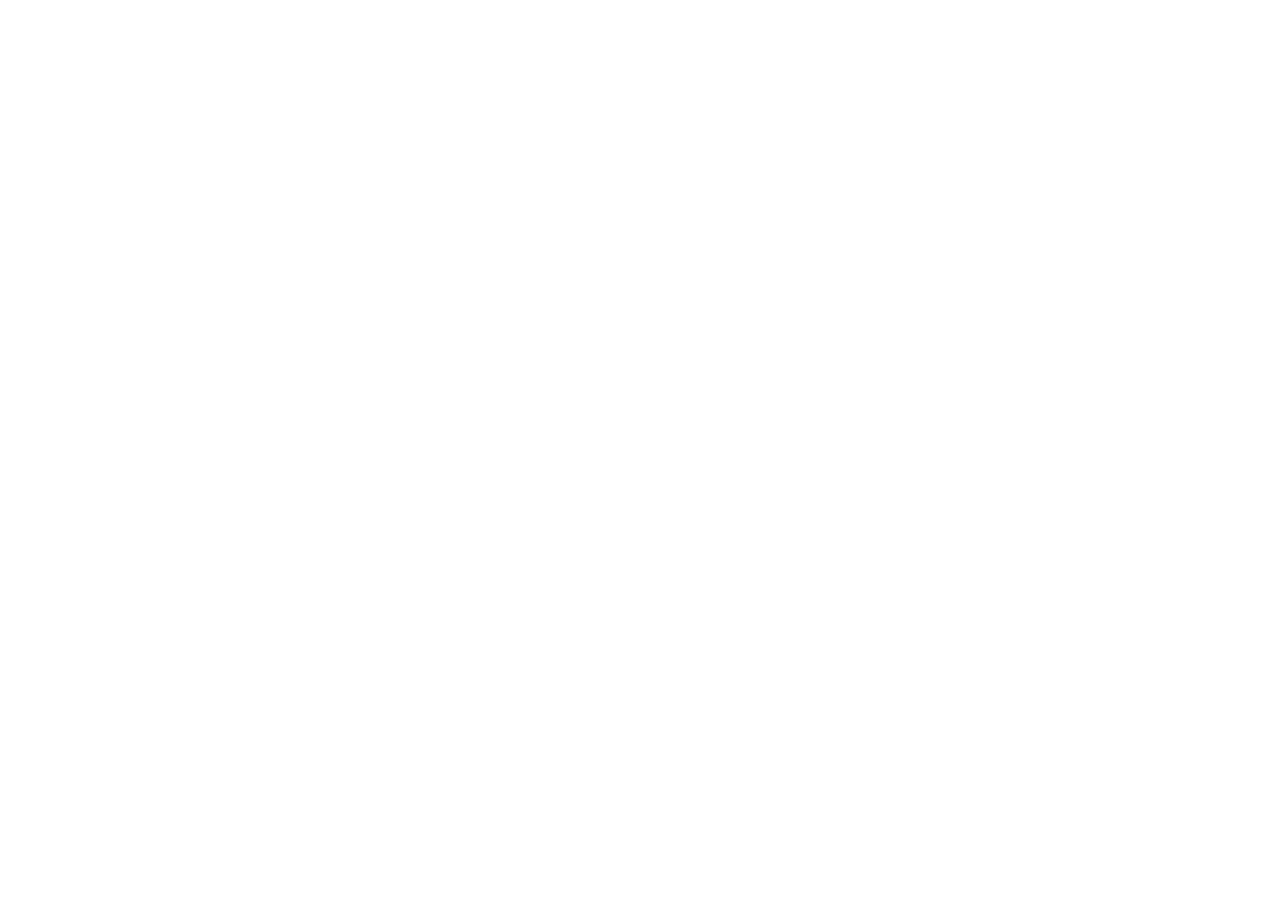
==== index.html @ 63b5eb9b "content" ====
<!DOCTYPE html>
<html lang="en">
<head>
    <meta charset="UTF-8">
    <meta name="viewport" content="width=device-width, initial-scale=1.0">
    <meta http-equiv="X-UA-Compatible" content="ie=edge">
    <title>Document</title>
</head>
<body>
        
</body>
</html>
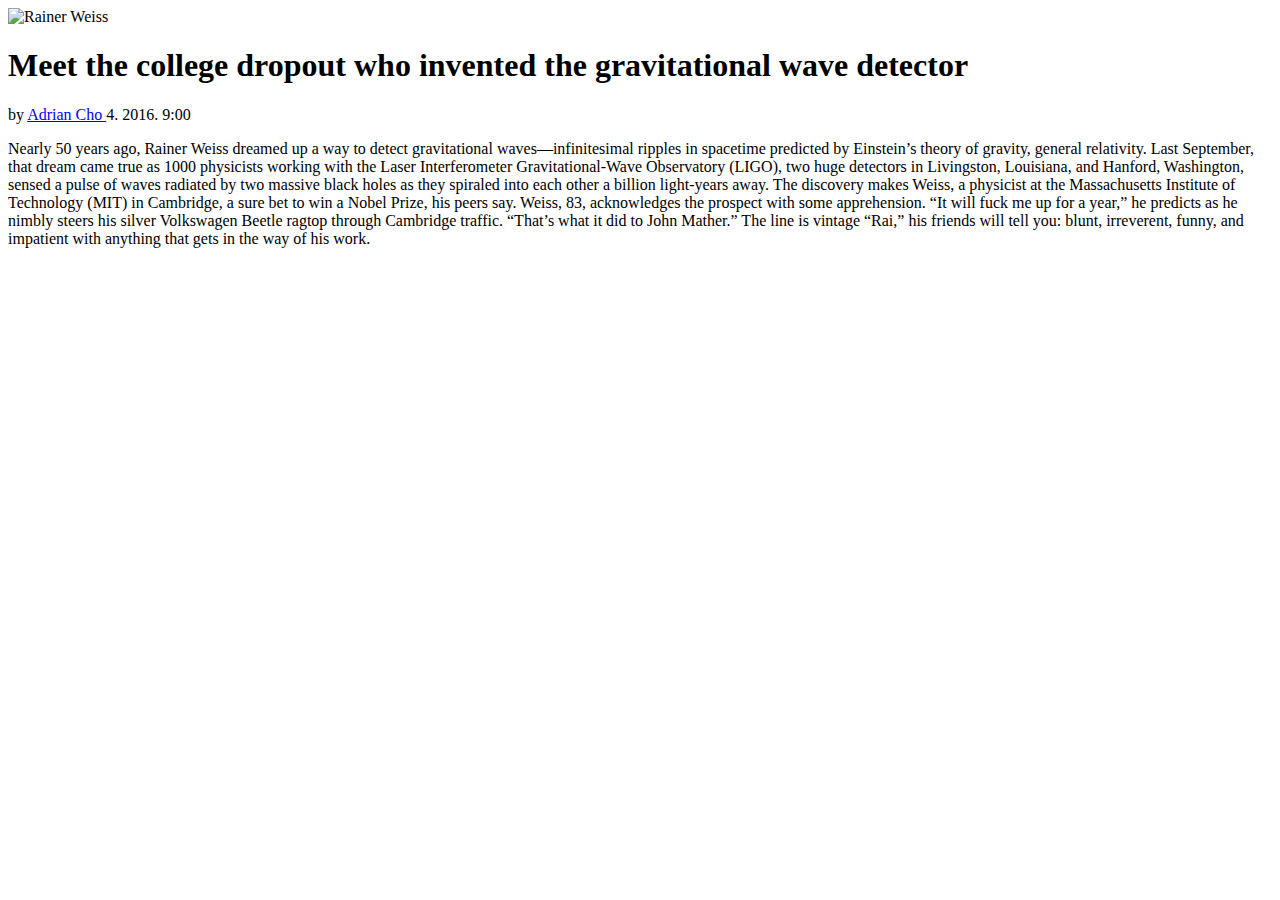
==== commit abfee713: "content" ====
--- a/index.html
+++ b/index.html
@@ -7,6 +7,30 @@
     <title>Document</title>
 </head>
 <body>
-        
+    <img src="Rainer-Weiss-1280x720.jpg" alt="Rainer Weiss">
+    <h1>Meet the college dropout who invented the gravitational wave detector </h1> 
+    <p>by 
+        <a href="http://www.sciencemag.org/author/adrian-cho">
+        Adrian Cho
+        </a> 4. 2016. 9:00
+    </p>  
+    <p>Nearly 50 years ago, Rainer Weiss dreamed up a way to
+        detect gravitational waves—infinitesimal ripples in spacetime
+        predicted by Einstein’s theory of gravity, general relativity. Last
+        September, that dream came true as 1000 physicists working with
+        the Laser Interferometer Gravitational-Wave Observatory (LIGO),
+        two huge detectors in Livingston, Louisiana, and Hanford,
+        Washington, sensed a pulse of waves radiated by two massive
+        black holes as they spiraled into each other a billion light-years
+        away. The discovery makes Weiss, a physicist at the
+        Massachusetts Institute of Technology (MIT) in Cambridge, a sure
+        bet to win a Nobel Prize, his peers say. Weiss, 83, acknowledges
+        the prospect with some apprehension. “It will fuck me up for a
+        year,” he predicts as he nimbly steers his silver Volkswagen Beetle
+        ragtop through Cambridge traffic. “That’s what it did to John
+        Mather.” The line is vintage “Rai,” his friends will tell you: blunt,
+        irreverent, funny, and impatient with anything that gets in the way
+        of his work.
+    </p>
 </body>
 </html>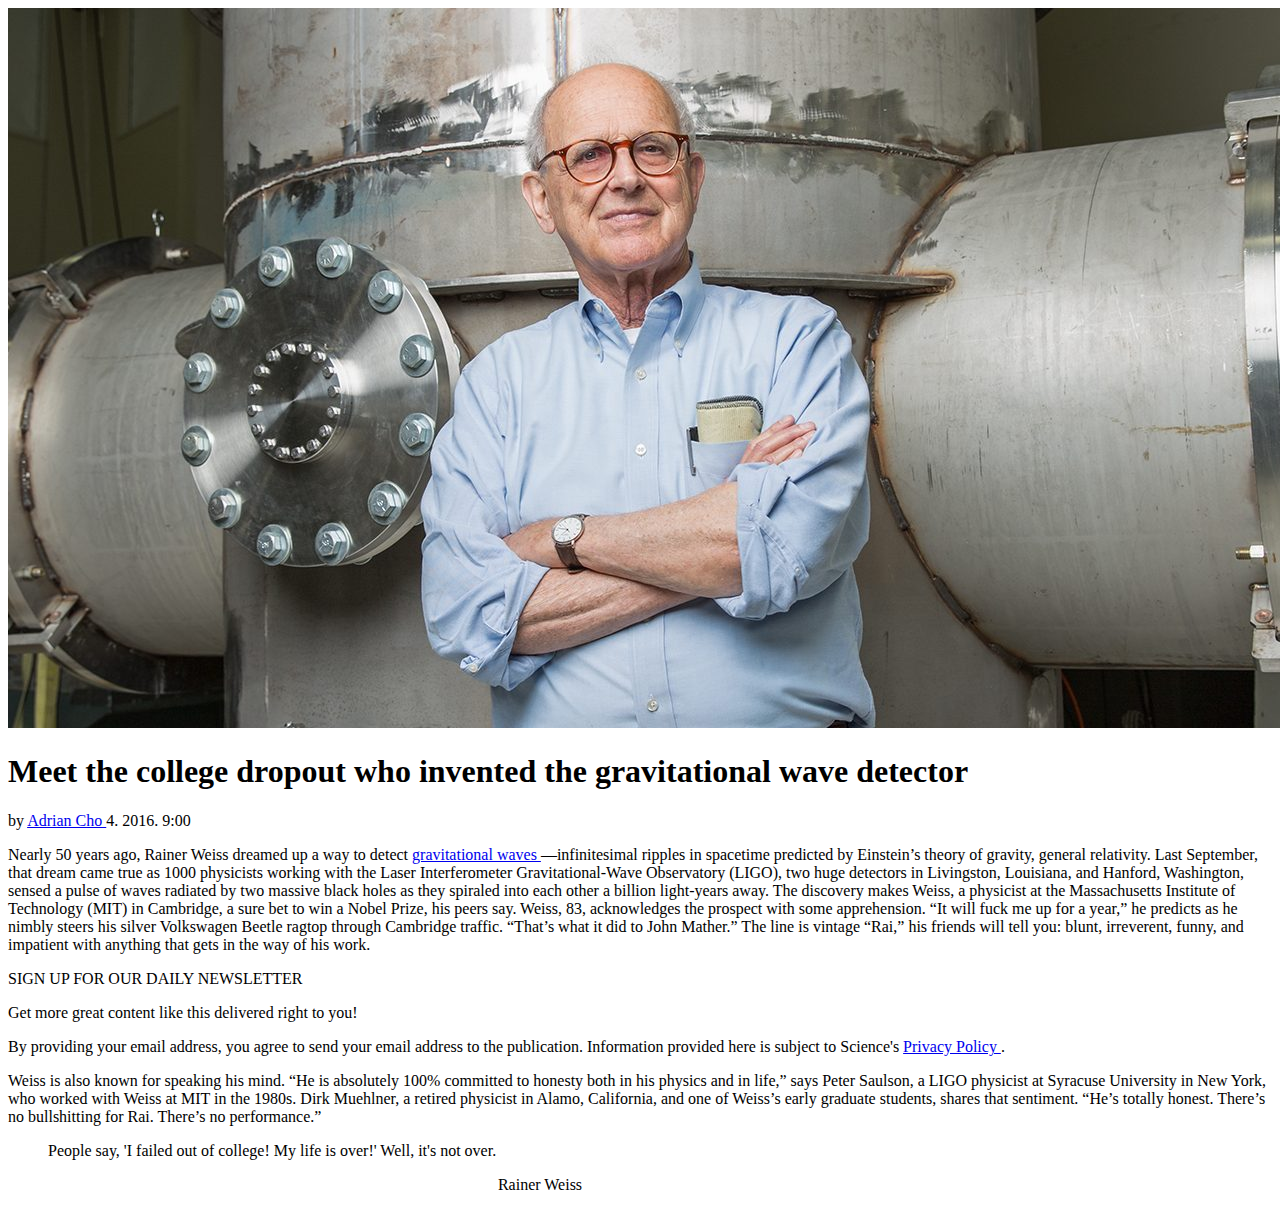
==== commit e5894830: "stat2" ====
--- a/index.html
+++ b/index.html
@@ -5,17 +5,22 @@
     <meta name="viewport" content="width=device-width, initial-scale=1.0">
     <meta http-equiv="X-UA-Compatible" content="ie=edge">
     <title>Document</title>
+    <link rel="stylesheet" href="style.css">
 </head>
 <body>
     <img src="Rainer-Weiss-1280x720.jpg" alt="Rainer Weiss">
     <h1>Meet the college dropout who invented the gravitational wave detector </h1> 
-    <p>by 
+    <p>
+        by 
         <a href="http://www.sciencemag.org/author/adrian-cho">
-        Adrian Cho
+            Adrian Cho
         </a> 4. 2016. 9:00
     </p>  
-    <p>Nearly 50 years ago, Rainer Weiss dreamed up a way to
-        detect gravitational waves—infinitesimal ripples in spacetime
+    <p> Nearly 50 years ago, Rainer Weiss dreamed up a way to
+        detect 
+        <a href="http://www.sciencemag.org/topic/gravitational-waves"> 
+            gravitational waves
+        </a>—infinitesimal ripples in spacetime
         predicted by Einstein’s theory of gravity, general relativity. Last
         September, that dream came true as 1000 physicists working with
         the Laser Interferometer Gravitational-Wave Observatory (LIGO),
@@ -32,5 +37,28 @@
         irreverent, funny, and impatient with anything that gets in the way
         of his work.
     </p>
+    <p>
+        SIGN UP FOR OUR DAILY NEWSLETTER 
+    </p>
+    <p>
+        Get more great content like this delivered right to you!
+    </p>
+    <p> By providing your email address, you agree to send your email address to the publication. Information
+        provided here is subject to Science's 
+        <a href="http://www.sciencemag.org/about/privacy-policy">
+            Privacy Policy
+        </a>.
+    </p>
+    <p>
+        Weiss is also known for speaking his mind. “He is absolutely 100%
+        committed to honesty both in his physics and in life,” says Peter
+        Saulson, a LIGO physicist at Syracuse University in New York, who
+        worked with Weiss at MIT in the 1980s. Dirk Muehlner, a retired
+        physicist in Alamo, California, and one of Weiss’s early graduate
+        students, shares that sentiment. “He’s totally honest. There’s no
+        bullshitting for Rai. There’s no performance.”
+    </p>
+    <blockquote cite="Rainer Weiss">People say, 'I failed out of college! My life is over!' Well, it's not over. </blockquote>
+    <p class="adress">Rainer Weiss </p>
 </body>
 </html>--- a/style.css
+++ b/style.css
@@ -0,0 +1,4 @@
+.adress{
+    text-align: center;
+    padding-right: 200px
+}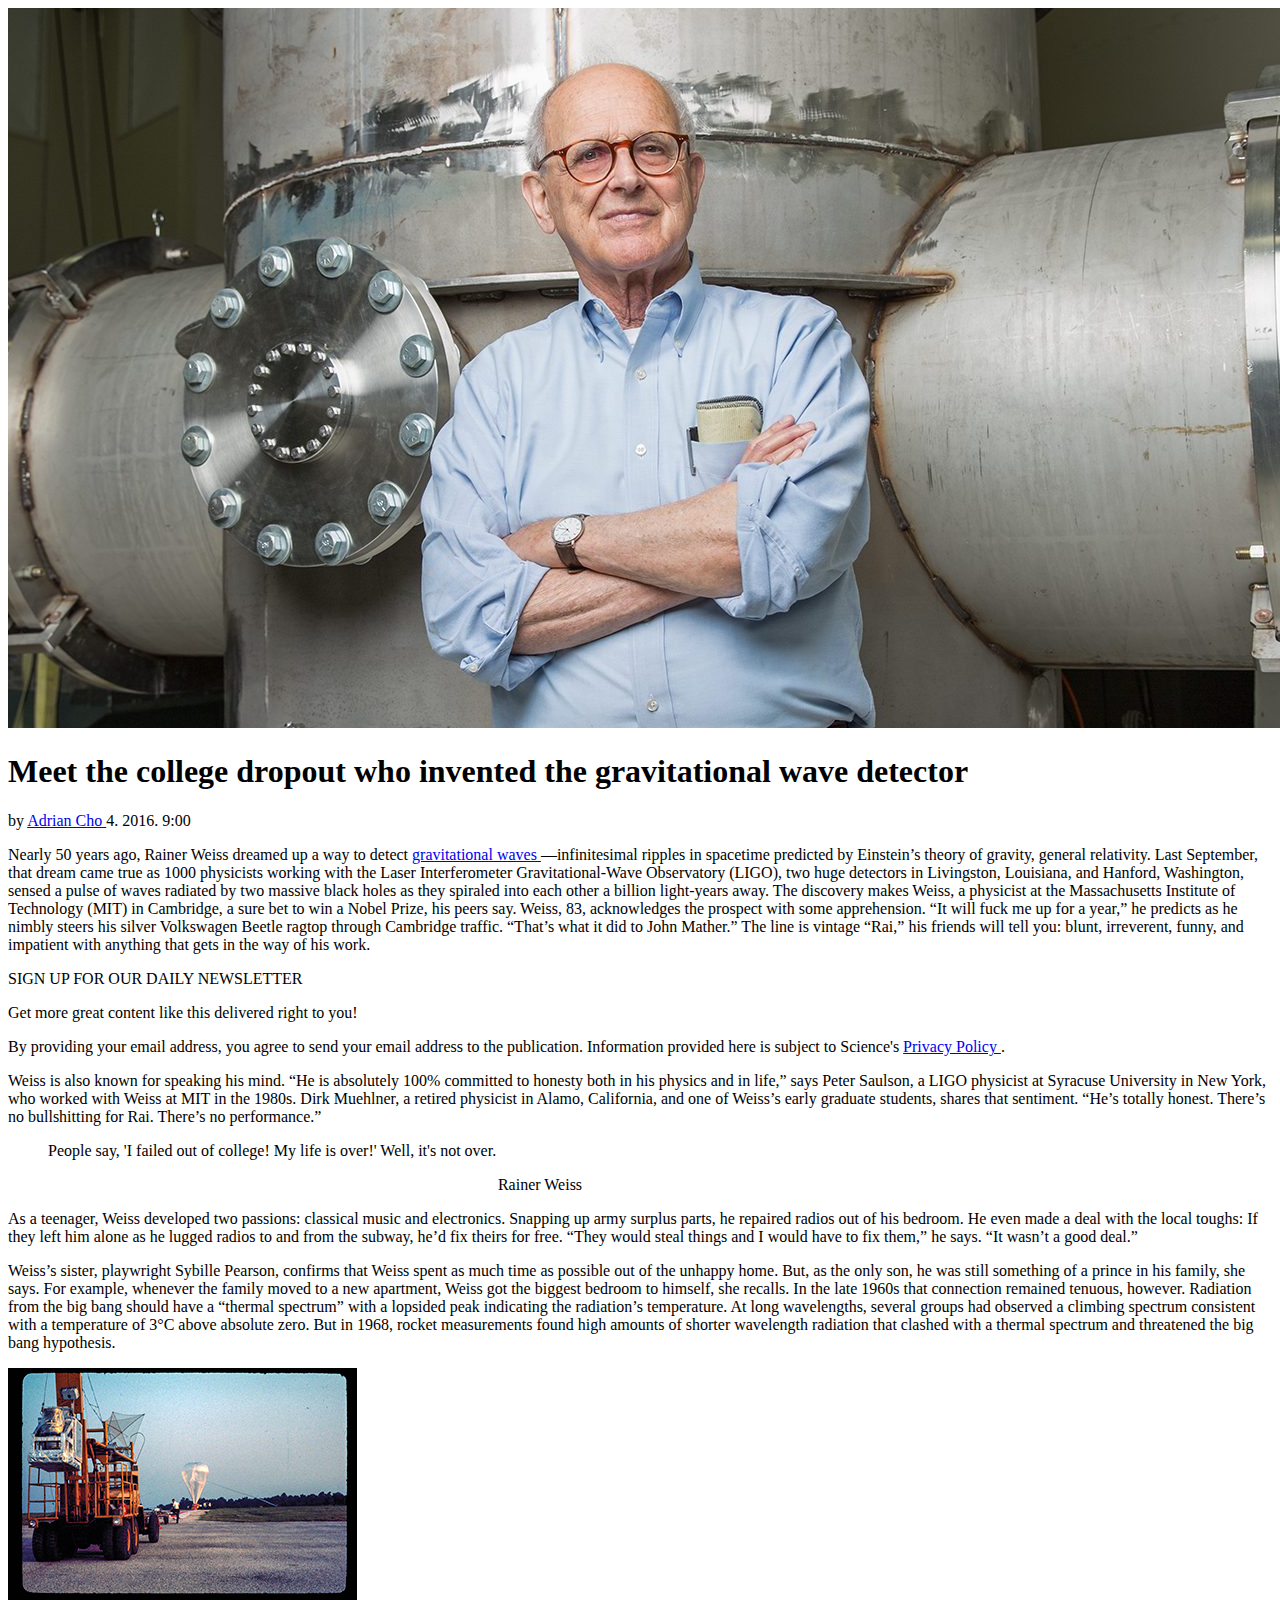
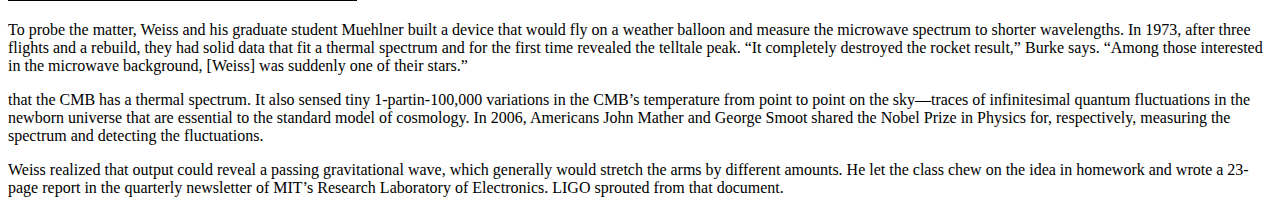
==== commit 93119e3d: "fix" ====
--- a/index.html
+++ b/index.html
@@ -60,5 +60,54 @@
     </p>
     <blockquote cite="Rainer Weiss">People say, 'I failed out of college! My life is over!' Well, it's not over. </blockquote>
     <p class="adress">Rainer Weiss </p>
+    <p>
+        As a teenager, Weiss developed two passions: classical music and
+        electronics. Snapping up army surplus parts, he repaired radios out
+        of his bedroom. He even made a deal with the local toughs: If they
+        left him alone as he lugged radios to and from the subway, he’d fix
+        theirs for free. “They would steal things and I would have to fix
+        them,” he says. “It wasn’t a good deal.”
+    </p>
+    <p>
+        Weiss’s sister, playwright Sybille Pearson, confirms that Weiss
+        spent as much time as possible out of the unhappy home. But, as
+        the only son, he was still something of a prince in his family, she
+        says. For example, whenever the family moved to a new
+        apartment, Weiss got the biggest bedroom to himself, she recalls.
+        In the late 1960s that connection remained tenuous, however.
+        Radiation from the big bang should have a “thermal spectrum” with
+        a lopsided peak indicating the radiation’s temperature. At long
+        wavelengths, several groups had observed a climbing spectrum
+        consistent with a temperature of 3°C above absolute zero. But in
+        1968, rocket measurements found high amounts of shorter
+        wavelength radiation that clashed with a thermal spectrum and
+        threatened the big bang hypothesis.
+    </p>
+    <img src="349-Balloon-Rainer-Weiss_0.jpg" alt="Balloon Rainer Weiss">
+    <p>
+        To probe the matter, Weiss and his graduate student Muehlner built
+        a device that would fly on a weather balloon and measure the
+        microwave spectrum to shorter wavelengths. In 1973, after three
+        flights and a rebuild, they had solid data that fit a thermal spectrum
+        and for the first time revealed the telltale peak. “It completely
+        destroyed the rocket result,” Burke says. “Among those interested
+        in the microwave background, [Weiss] was suddenly one of their
+        stars.”
+    </p>
+    <p>that the CMB has a thermal spectrum. It also sensed tiny 1-partin-100,000
+        variations in the CMB’s temperature from point to point
+        on the sky—traces of infinitesimal quantum fluctuations in the
+        newborn universe that are essential to the standard model of
+        cosmology. In 2006, Americans John Mather and George Smoot
+        shared the Nobel Prize in Physics for, respectively, measuring the
+        spectrum and detecting the fluctuations.
+    </p>
+    <p>
+        Weiss realized that output could reveal a passing gravitational
+        wave, which generally would stretch the arms by different amounts.
+        He let the class chew on the idea in homework and wrote a 23-
+        page report in the quarterly newsletter of MIT’s Research
+        Laboratory of Electronics. LIGO sprouted from that document.
+    </p>
 </body>
 </html>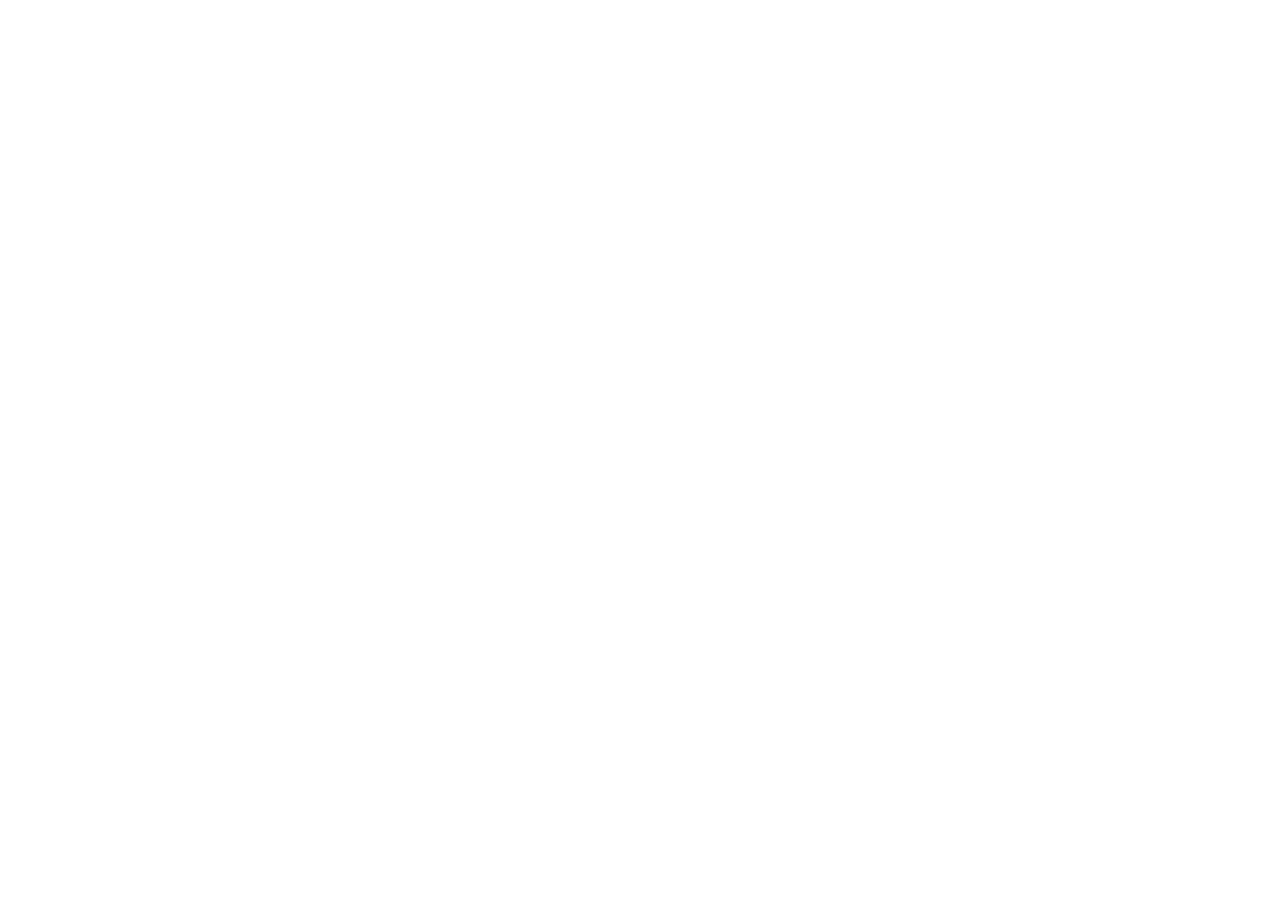
==== commit a1330fd4: "fix" ====
--- a/index.html
+++ b/index.html
@@ -5,109 +5,8 @@
     <meta name="viewport" content="width=device-width, initial-scale=1.0">
     <meta http-equiv="X-UA-Compatible" content="ie=edge">
     <title>Document</title>
-    <link rel="stylesheet" href="style.css">
 </head>
 <body>
-    <img src="Rainer-Weiss-1280x720.jpg" alt="Rainer Weiss">
-    <h1>Meet the college dropout who invented the gravitational wave detector </h1> 
-    <p>
-        by 
-        <a href="http://www.sciencemag.org/author/adrian-cho">
-            Adrian Cho
-        </a> 4. 2016. 9:00
-    </p>  
-    <p> Nearly 50 years ago, Rainer Weiss dreamed up a way to
-        detect 
-        <a href="http://www.sciencemag.org/topic/gravitational-waves"> 
-            gravitational waves
-        </a>—infinitesimal ripples in spacetime
-        predicted by Einstein’s theory of gravity, general relativity. Last
-        September, that dream came true as 1000 physicists working with
-        the Laser Interferometer Gravitational-Wave Observatory (LIGO),
-        two huge detectors in Livingston, Louisiana, and Hanford,
-        Washington, sensed a pulse of waves radiated by two massive
-        black holes as they spiraled into each other a billion light-years
-        away. The discovery makes Weiss, a physicist at the
-        Massachusetts Institute of Technology (MIT) in Cambridge, a sure
-        bet to win a Nobel Prize, his peers say. Weiss, 83, acknowledges
-        the prospect with some apprehension. “It will fuck me up for a
-        year,” he predicts as he nimbly steers his silver Volkswagen Beetle
-        ragtop through Cambridge traffic. “That’s what it did to John
-        Mather.” The line is vintage “Rai,” his friends will tell you: blunt,
-        irreverent, funny, and impatient with anything that gets in the way
-        of his work.
-    </p>
-    <p>
-        SIGN UP FOR OUR DAILY NEWSLETTER 
-    </p>
-    <p>
-        Get more great content like this delivered right to you!
-    </p>
-    <p> By providing your email address, you agree to send your email address to the publication. Information
-        provided here is subject to Science's 
-        <a href="http://www.sciencemag.org/about/privacy-policy">
-            Privacy Policy
-        </a>.
-    </p>
-    <p>
-        Weiss is also known for speaking his mind. “He is absolutely 100%
-        committed to honesty both in his physics and in life,” says Peter
-        Saulson, a LIGO physicist at Syracuse University in New York, who
-        worked with Weiss at MIT in the 1980s. Dirk Muehlner, a retired
-        physicist in Alamo, California, and one of Weiss’s early graduate
-        students, shares that sentiment. “He’s totally honest. There’s no
-        bullshitting for Rai. There’s no performance.”
-    </p>
-    <blockquote cite="Rainer Weiss">People say, 'I failed out of college! My life is over!' Well, it's not over. </blockquote>
-    <p class="adress">Rainer Weiss </p>
-    <p>
-        As a teenager, Weiss developed two passions: classical music and
-        electronics. Snapping up army surplus parts, he repaired radios out
-        of his bedroom. He even made a deal with the local toughs: If they
-        left him alone as he lugged radios to and from the subway, he’d fix
-        theirs for free. “They would steal things and I would have to fix
-        them,” he says. “It wasn’t a good deal.”
-    </p>
-    <p>
-        Weiss’s sister, playwright Sybille Pearson, confirms that Weiss
-        spent as much time as possible out of the unhappy home. But, as
-        the only son, he was still something of a prince in his family, she
-        says. For example, whenever the family moved to a new
-        apartment, Weiss got the biggest bedroom to himself, she recalls.
-        In the late 1960s that connection remained tenuous, however.
-        Radiation from the big bang should have a “thermal spectrum” with
-        a lopsided peak indicating the radiation’s temperature. At long
-        wavelengths, several groups had observed a climbing spectrum
-        consistent with a temperature of 3°C above absolute zero. But in
-        1968, rocket measurements found high amounts of shorter
-        wavelength radiation that clashed with a thermal spectrum and
-        threatened the big bang hypothesis.
-    </p>
-    <img src="349-Balloon-Rainer-Weiss_0.jpg" alt="Balloon Rainer Weiss">
-    <p>
-        To probe the matter, Weiss and his graduate student Muehlner built
-        a device that would fly on a weather balloon and measure the
-        microwave spectrum to shorter wavelengths. In 1973, after three
-        flights and a rebuild, they had solid data that fit a thermal spectrum
-        and for the first time revealed the telltale peak. “It completely
-        destroyed the rocket result,” Burke says. “Among those interested
-        in the microwave background, [Weiss] was suddenly one of their
-        stars.”
-    </p>
-    <p>that the CMB has a thermal spectrum. It also sensed tiny 1-partin-100,000
-        variations in the CMB’s temperature from point to point
-        on the sky—traces of infinitesimal quantum fluctuations in the
-        newborn universe that are essential to the standard model of
-        cosmology. In 2006, Americans John Mather and George Smoot
-        shared the Nobel Prize in Physics for, respectively, measuring the
-        spectrum and detecting the fluctuations.
-    </p>
-    <p>
-        Weiss realized that output could reveal a passing gravitational
-        wave, which generally would stretch the arms by different amounts.
-        He let the class chew on the idea in homework and wrote a 23-
-        page report in the quarterly newsletter of MIT’s Research
-        Laboratory of Electronics. LIGO sprouted from that document.
-    </p>
+        
 </body>
 </html>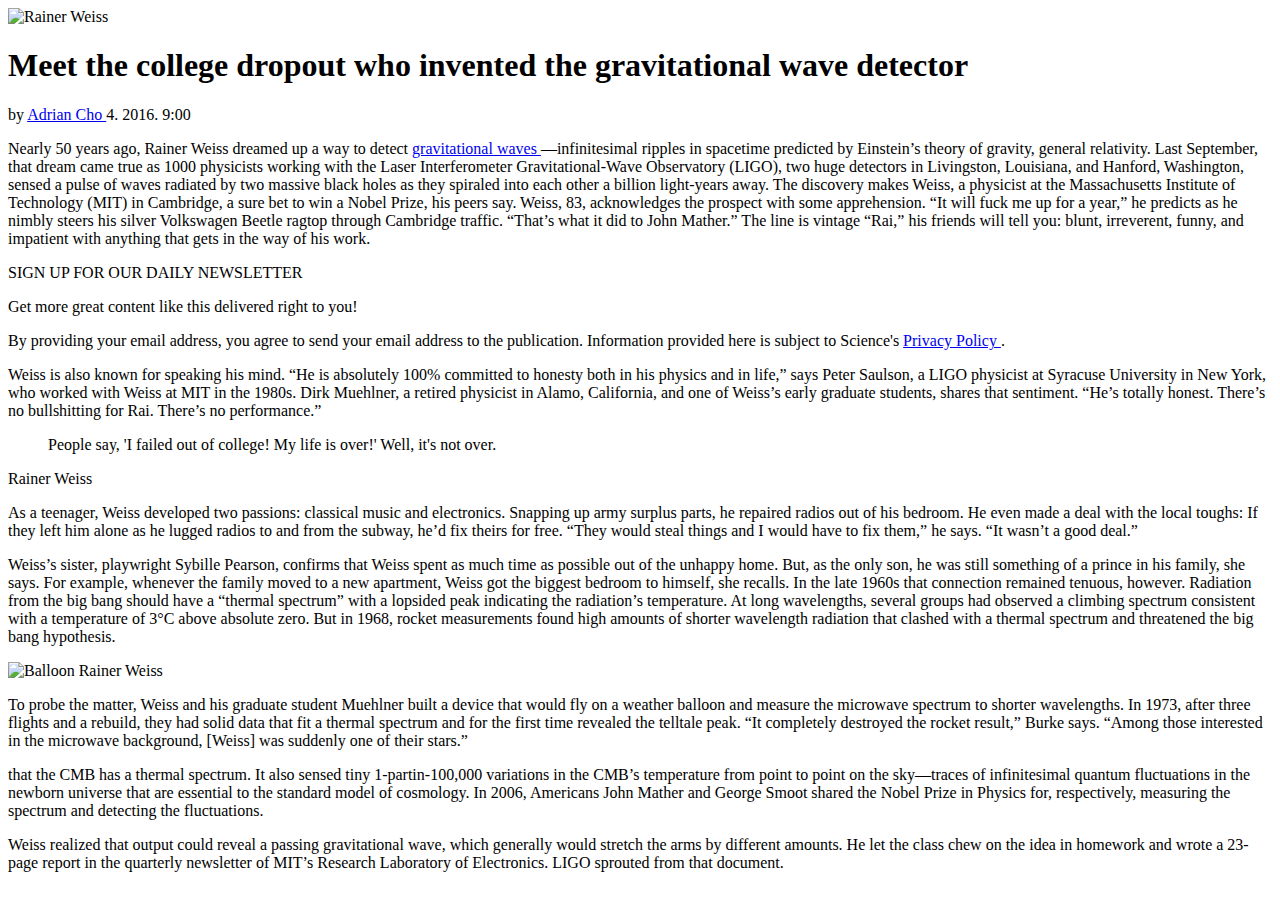
==== commit a942cc81: "fix" ====
--- a/index.html
+++ b/index.html
@@ -5,8 +5,109 @@
     <meta name="viewport" content="width=device-width, initial-scale=1.0">
     <meta http-equiv="X-UA-Compatible" content="ie=edge">
     <title>Document</title>
+    <link rel="stylesheet" href="style.css">
 </head>
 <body>
-        
+    <img src="Rainer-Weiss-1280x720.jpg" alt="Rainer Weiss">
+    <h1>Meet the college dropout who invented the gravitational wave detector </h1> 
+    <p>
+        by 
+        <a href="http://www.sciencemag.org/author/adrian-cho">
+            Adrian Cho
+        </a> 4. 2016. 9:00
+    </p>  
+    <p> Nearly 50 years ago, Rainer Weiss dreamed up a way to
+        detect 
+        <a href="http://www.sciencemag.org/topic/gravitational-waves"> 
+            gravitational waves
+        </a>—infinitesimal ripples in spacetime
+        predicted by Einstein’s theory of gravity, general relativity. Last
+        September, that dream came true as 1000 physicists working with
+        the Laser Interferometer Gravitational-Wave Observatory (LIGO),
+        two huge detectors in Livingston, Louisiana, and Hanford,
+        Washington, sensed a pulse of waves radiated by two massive
+        black holes as they spiraled into each other a billion light-years
+        away. The discovery makes Weiss, a physicist at the
+        Massachusetts Institute of Technology (MIT) in Cambridge, a sure
+        bet to win a Nobel Prize, his peers say. Weiss, 83, acknowledges
+        the prospect with some apprehension. “It will fuck me up for a
+        year,” he predicts as he nimbly steers his silver Volkswagen Beetle
+        ragtop through Cambridge traffic. “That’s what it did to John
+        Mather.” The line is vintage “Rai,” his friends will tell you: blunt,
+        irreverent, funny, and impatient with anything that gets in the way
+        of his work.
+    </p>
+    <p>
+        SIGN UP FOR OUR DAILY NEWSLETTER 
+    </p>
+    <p>
+        Get more great content like this delivered right to you!
+    </p>
+    <p> By providing your email address, you agree to send your email address to the publication. Information
+        provided here is subject to Science's 
+        <a href="http://www.sciencemag.org/about/privacy-policy">
+            Privacy Policy
+        </a>.
+    </p>
+    <p>
+        Weiss is also known for speaking his mind. “He is absolutely 100%
+        committed to honesty both in his physics and in life,” says Peter
+        Saulson, a LIGO physicist at Syracuse University in New York, who
+        worked with Weiss at MIT in the 1980s. Dirk Muehlner, a retired
+        physicist in Alamo, California, and one of Weiss’s early graduate
+        students, shares that sentiment. “He’s totally honest. There’s no
+        bullshitting for Rai. There’s no performance.”
+    </p>
+    <blockquote cite="Rainer Weiss">People say, 'I failed out of college! My life is over!' Well, it's not over. </blockquote>
+    <p class="adress">Rainer Weiss </p>
+    <p>
+        As a teenager, Weiss developed two passions: classical music and
+        electronics. Snapping up army surplus parts, he repaired radios out
+        of his bedroom. He even made a deal with the local toughs: If they
+        left him alone as he lugged radios to and from the subway, he’d fix
+        theirs for free. “They would steal things and I would have to fix
+        them,” he says. “It wasn’t a good deal.”
+    </p>
+    <p>
+        Weiss’s sister, playwright Sybille Pearson, confirms that Weiss
+        spent as much time as possible out of the unhappy home. But, as
+        the only son, he was still something of a prince in his family, she
+        says. For example, whenever the family moved to a new
+        apartment, Weiss got the biggest bedroom to himself, she recalls.
+        In the late 1960s that connection remained tenuous, however.
+        Radiation from the big bang should have a “thermal spectrum” with
+        a lopsided peak indicating the radiation’s temperature. At long
+        wavelengths, several groups had observed a climbing spectrum
+        consistent with a temperature of 3°C above absolute zero. But in
+        1968, rocket measurements found high amounts of shorter
+        wavelength radiation that clashed with a thermal spectrum and
+        threatened the big bang hypothesis.
+    </p>
+    <img src="349-Balloon-Rainer-Weiss_0.jpg" alt="Balloon Rainer Weiss">
+    <p>
+        To probe the matter, Weiss and his graduate student Muehlner built
+        a device that would fly on a weather balloon and measure the
+        microwave spectrum to shorter wavelengths. In 1973, after three
+        flights and a rebuild, they had solid data that fit a thermal spectrum
+        and for the first time revealed the telltale peak. “It completely
+        destroyed the rocket result,” Burke says. “Among those interested
+        in the microwave background, [Weiss] was suddenly one of their
+        stars.”
+    </p>
+    <p>that the CMB has a thermal spectrum. It also sensed tiny 1-partin-100,000
+        variations in the CMB’s temperature from point to point
+        on the sky—traces of infinitesimal quantum fluctuations in the
+        newborn universe that are essential to the standard model of
+        cosmology. In 2006, Americans John Mather and George Smoot
+        shared the Nobel Prize in Physics for, respectively, measuring the
+        spectrum and detecting the fluctuations.
+    </p>
+    <p>
+        Weiss realized that output could reveal a passing gravitational
+        wave, which generally would stretch the arms by different amounts.
+        He let the class chew on the idea in homework and wrote a 23-
+        page report in the quarterly newsletter of MIT’s Research
+        Laboratory of Electronics. LIGO sprouted from that document.
+    </p>
 </body>
 </html>